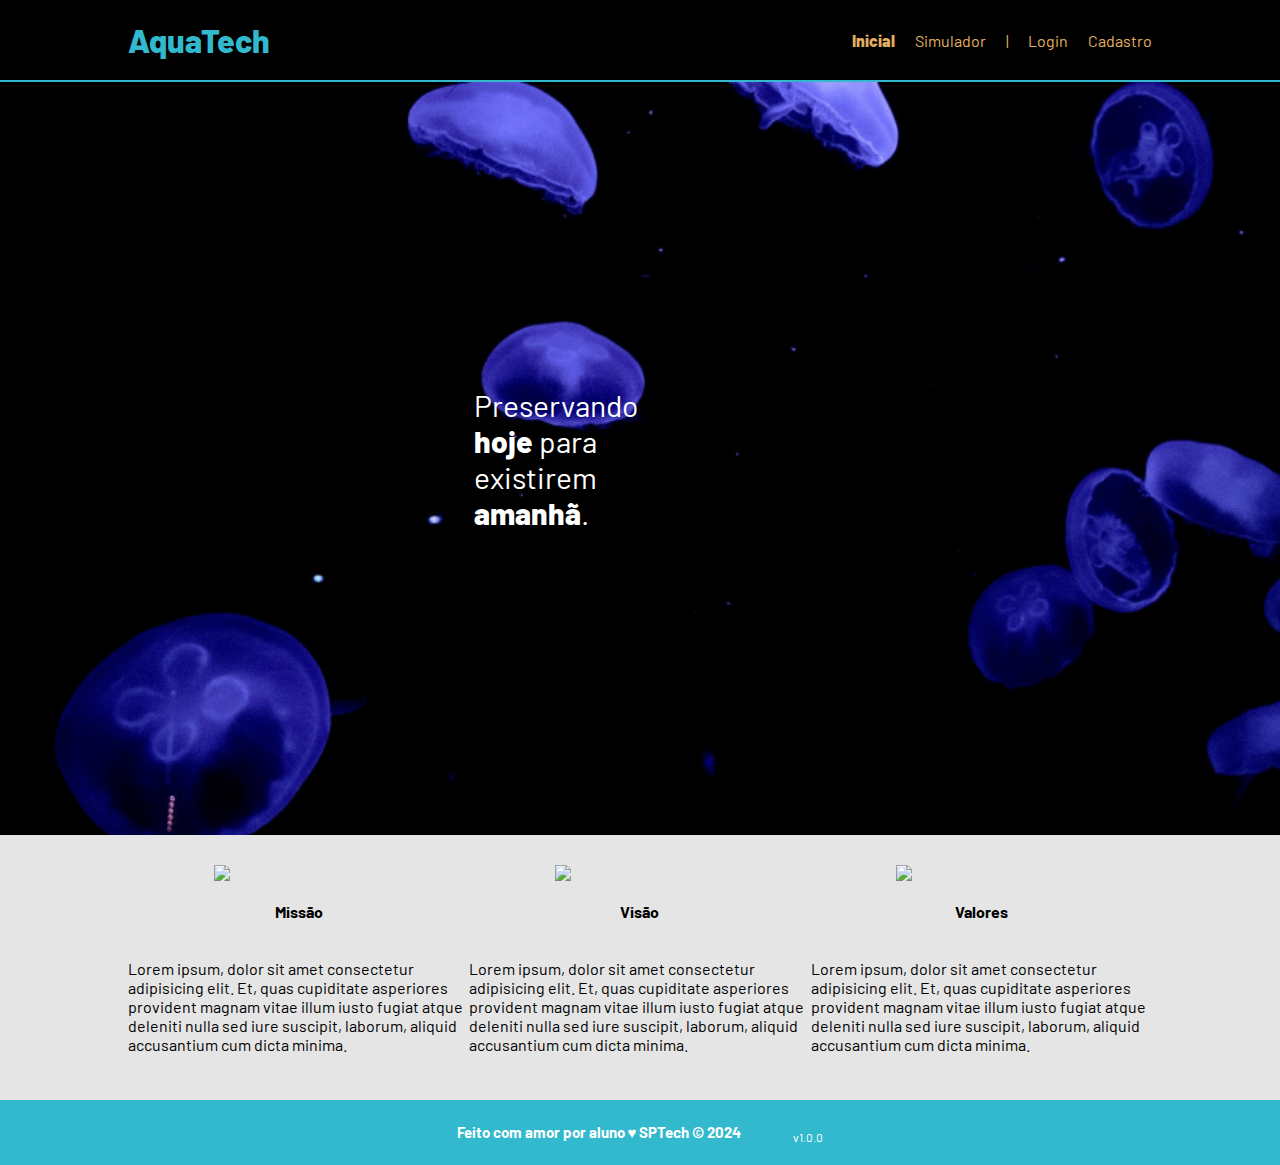
==== versão com css/index.html @ 52d305a3 "Adicionando exercicios prontos" ====
<!DOCTYPE html>
<html lang="en">

<head>
    <meta charset="UTF-8">
    <meta http-equiv="X-UA-Compatible" content="IE=edge">
    <meta name="viewport" content="width=device-width, initial-scale=1.0">

    <title>AquaTech | Página Inicial</title>

    <link rel="stylesheet" href="styles/style.css">
    <link rel="icon" href="assets/icon/favicon2.ico">
    <link rel="preconnect" href="https://fonts.gstatic.com">
</head>

<body>
    <div class="header">
      <div class="container">
        <h1 class="titulo">AquaTech</h1>
        <ul class="navbar">
          <li class="agora">
            <a href="#">Inicial</a>
          </li>
          <li>
            <a href="simulador.html">Simulador</a>
          </li>
          <li>|</li>
          <li>
            <a href="login.html">Login</a>
          </li>
          <li>
            <a href="cadastro.html">Cadastro</a>
          </li>
        </ul>
      </div>
    </div>
  
    <div class="banner">
      <div class="container">
        <p>Preservando <span><br>hoje</span> para <br>existirem <span> <br>amanhã</span>.</p>
      </div>
    </div>
  
    <div class="social">
      <div class="container">
        <div class="boxes">
          <div class="box">
            <img src="../public/assets/imgs/planet-earth_color.png">
            <h4>Missão</h4>
            <p>Lorem ipsum, dolor sit amet consectetur adipisicing elit. Et, quas cupiditate asperiores provident magnam
              vitae illum iusto fugiat atque deleniti nulla sed iure suscipit, laborum, aliquid accusantium cum dicta
              minima.</p>
          </div>
          <div class="box">
            <img src="../public/assets/imgs/lightbulb_color.png">
            <h4>Visão</h4>
            <p>Lorem ipsum, dolor sit amet consectetur adipisicing elit. Et, quas cupiditate asperiores provident magnam
              vitae illum iusto fugiat atque deleniti nulla sed iure suscipit, laborum, aliquid accusantium cum dicta
              minima.</p>
          </div>
          <div class="box">
            <img src="../public/assets/imgs/growth_color.png">
            <h4>Valores</h4>
            <p>Lorem ipsum, dolor sit amet consectetur adipisicing elit. Et, quas cupiditate asperiores provident magnam
              vitae illum iusto fugiat atque deleniti nulla sed iure suscipit, laborum, aliquid accusantium cum dicta
              minima.</p>
          </div>
        </div>
      </div>
    </div>
  
    <div class="footer">
      <div class="container">
        <h4>Feito com amor por aluno &hearts; SPTech &copy; 2024</h4>
        <span class="version">v1.0.0</span>
      </div>
    </div>
  </body>

</html>
---- versão com css/styles/style.css ----
/* Adicionar aqui toda a estilização criada para sua aplicação. */

@import url('https://fonts.googleapis.com/css2?family=Barlow:ital,wght@0,100;0,200;0,300;0,400;0,500;0,600;0,700;0,800;0,900;1,100;1,200;1,300;1,400;1,500;1,600;1,700;1,800;1,900&display=swap');

body {
    margin: 0;
    padding: 0;
    font-family: 'Barlow', sans-serif;
    background-color: black;
}

:root {  /*criando variaveis no css*/
    --tamanho-header: 80px; /*80 px torna fixo o tamanho da header*/
    --tamanho-banner: calc(100vh - var(--tamanho-header) - var(--tamanho-footer) - 2px); /*fazendo contas para o banner n pegar o header e footer, vh acompanha o tamanho da tela*/
    --tamanho-login: calc(100vh - var(--tamanho-header) - var(--tamanho-footer) - 2px);
    --tamanho-footer: 65px;
}

/* HEADER */

.header {
    height: var(--tamanho-header);
    border-bottom: 2px solid #32b9cd;
}

.container {
    display: flex;
    width: 80%;
    margin: auto;
    justify-content: center;
    align-items: center;

}

.header .container { /*quando se encontrarem terá essa estilização*/
    justify-content: space-between;
    align-items: center;
    height: 100%;
}

.header a {
    text-decoration: none;
    color: #e3b062;
}

.agora {/* estiliza o inicial no header */
    font-weight: 800; /*grossura da fonte*/
}

.navbar {
    width: 300px;
    display: flex; /*deixa flexivel, possibilita deixar os links lado a lado*/
    align-items: center;
    justify-content: space-between;
    list-style: none; /* tira a bolinha */
    color: #e3b062;
}

.titulo {
    color: #32b9cd;
    width: fit-content;
    font-weight: 800;
}

/* BODY */

.banner {
    height: var(--tamanho-banner);
    color: white;
    background-image: url('../assets/imgs/bg-jelly-fish-para-home.png');
    background-size: cover;
}

.banner .container {
    justify-content: center;
    align-items: center;
    height: 100%;
}

.banner .container p {
    margin-left: 180px;
    width: 50%;
    padding: 0;
    font-size: 30px;
}

.banner .container span {
    font-weight: 800;
    margin: 0;
}

.social {
    background-color: #e5e5e5;
    display: flex;
    justify-content: center;
    align-items: center;
}

.social .container .boxes{
    display: flex;
    justify-content: space-between;
    width: 100%;
    padding: 30px 0;
}

.box {
    display: flex;
    flex-direction: column;
    align-items: center;
}

.box img {
    width: 170px;
}

/* FOOTER */

.footer {
    background-color: #32b9cd;
    height: var(--tamanho-footer);
    color: #fff;
    display: flex;
    font-size: 15px;
}

.footer .container{
    justify-content: center;
    align-items: center;
}

.version {
    font-size: 12px;
}


/* LOGIN */

.login {
    display: flex;
    height: var(--tamanho-login);
    color: white;
    background: url(../assets/imgs/bg-jelly-fish-para_outras_pags.png);
}

.container .card{
    border-radius: 5px;
    align-items: center;
    background-color: #c8cecf;
    width: 500px;
    height: 250px;
}

.login .card h2 {
    color: #b7629d;
    text-align: center;
}

.formulario {
    text-align: center;
    color: #b7629d;
}

.campo {
    display: flex;
    font-size: 15px ;
    font-weight: 800;
    flex-direction: column;
    justify-content: center;
} 

span {
    text-align: left;
    margin-left: 52px;
    margin-top: 10px;
}

input {
    border-radius: 5px;
    border-color: aqua;
    border-bottom: 2px solid #32b9cd;
    margin-left: 50px;
    margin-right: 50px;
    height: 25px;
    text-align: center;
}

.botao {
    color: #fff;
    border-radius: 5px;
    border-color: #ed2a6e;
    background-color: #ed2a6e;
    margin-top: 15px;
    height: 25px;
    width: 80px;

}

.card-cadastro{
    border-radius: 5px;
    align-items: center;
    background-color: #c8cecf;
    width: 500px;
    height: 450px;
}
.login .card-cadastro h2 {
    color: #b7629d;
    text-align: center;
}
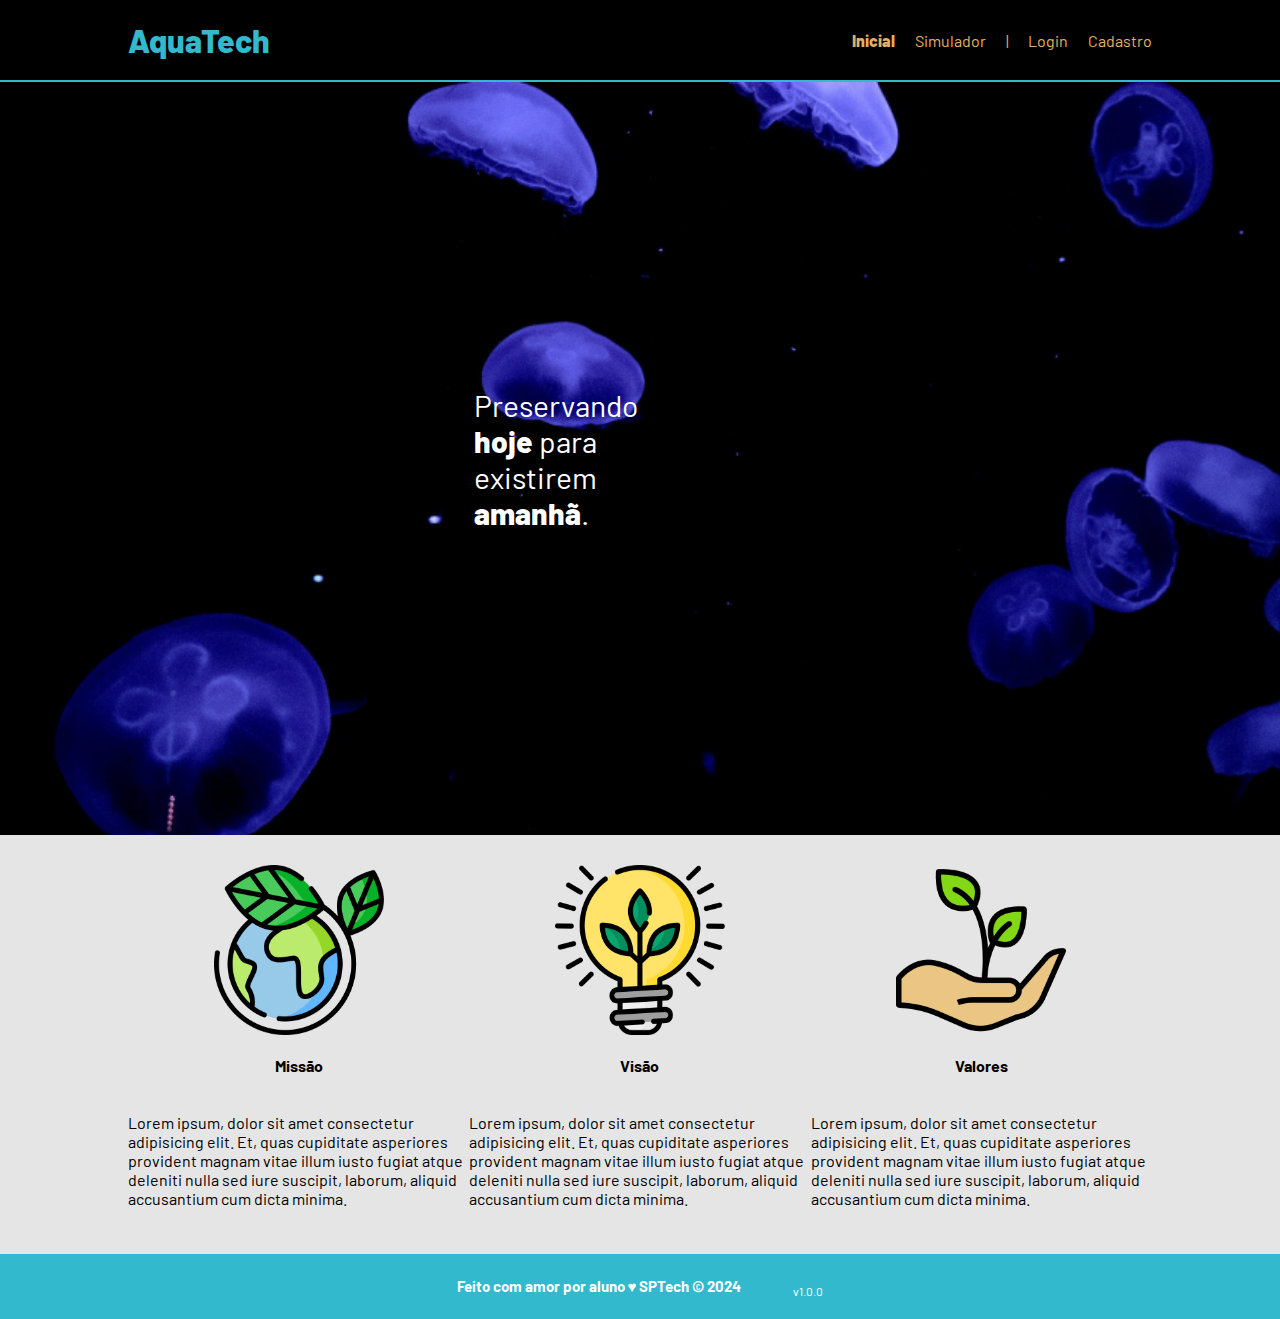
==== commit 16f69d17: "Melhorando o código" ====
--- a/versão com css/index.html
+++ b/versão com css/index.html
@@ -45,21 +45,21 @@
       <div class="container">
         <div class="boxes">
           <div class="box">
-            <img src="../public/assets/imgs/planet-earth_color.png">
+            <img src="../versão com css/assets/imgs/planet-earth_color.png">
             <h4>Missão</h4>
             <p>Lorem ipsum, dolor sit amet consectetur adipisicing elit. Et, quas cupiditate asperiores provident magnam
               vitae illum iusto fugiat atque deleniti nulla sed iure suscipit, laborum, aliquid accusantium cum dicta
               minima.</p>
           </div>
           <div class="box">
-            <img src="../public/assets/imgs/lightbulb_color.png">
+            <img src="../versão com css/assets/imgs/lightbulb_color.png">
             <h4>Visão</h4>
             <p>Lorem ipsum, dolor sit amet consectetur adipisicing elit. Et, quas cupiditate asperiores provident magnam
               vitae illum iusto fugiat atque deleniti nulla sed iure suscipit, laborum, aliquid accusantium cum dicta
               minima.</p>
           </div>
           <div class="box">
-            <img src="../public/assets/imgs/growth_color.png">
+            <img src="../versão com css/assets/imgs/growth_color.png">
             <h4>Valores</h4>
             <p>Lorem ipsum, dolor sit amet consectetur adipisicing elit. Et, quas cupiditate asperiores provident magnam
               vitae illum iusto fugiat atque deleniti nulla sed iure suscipit, laborum, aliquid accusantium cum dicta
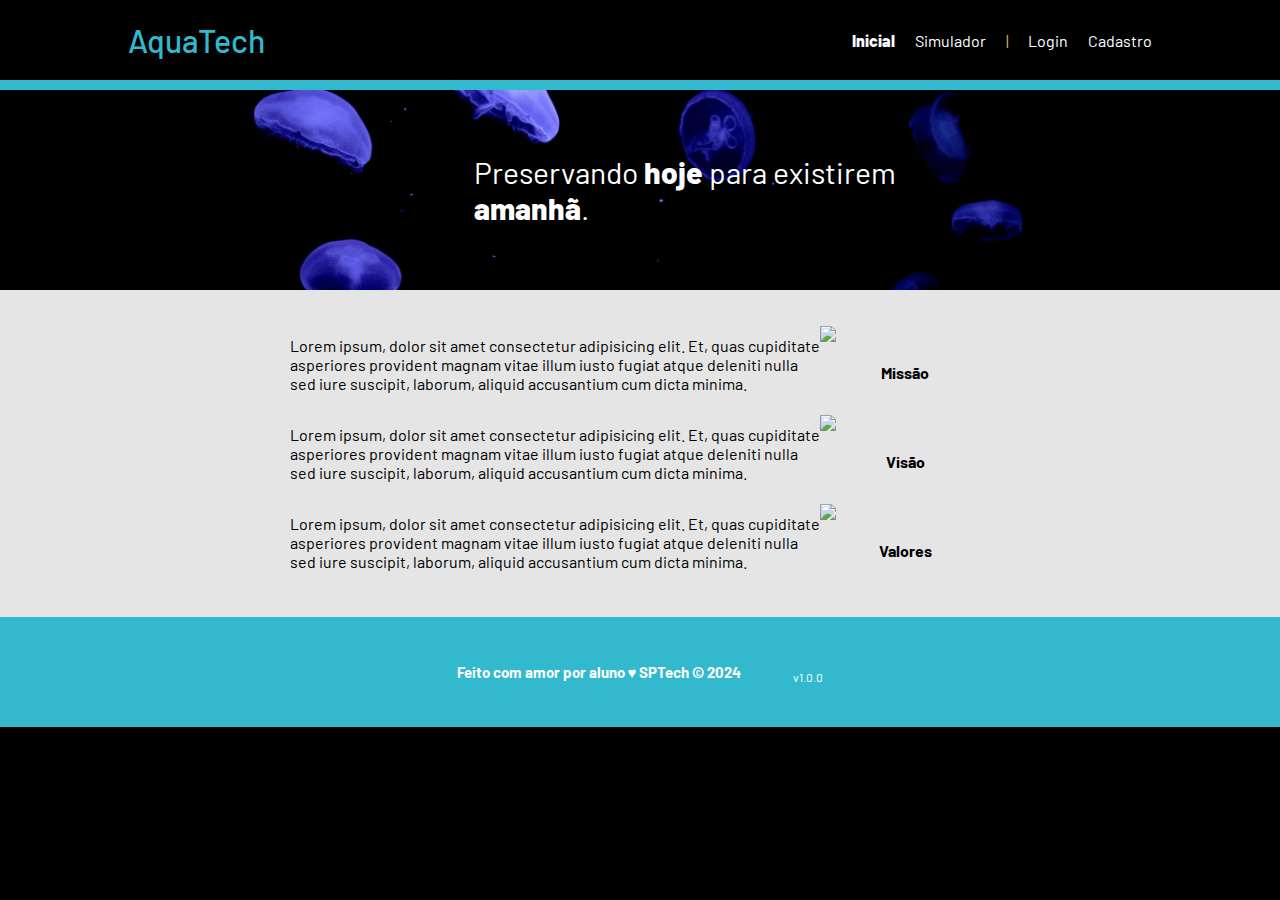
==== commit 133fa8c7: "Atualizações realizadas a pedido do cliente na tela inicial" ====
--- a/versão com css/index.html
+++ b/versão com css/index.html
@@ -37,7 +37,7 @@
   
     <div class="banner">
       <div class="container">
-        <p>Preservando <span><br>hoje</span> para <br>existirem <span> <br>amanhã</span>.</p>
+        <p>Preservando <span>hoje</span> para existirem <span> amanhã</span>.</p>
       </div>
     </div>
   
@@ -45,22 +45,28 @@
       <div class="container">
         <div class="boxes">
           <div class="box">
-            <img src="../versão com css/assets/imgs/planet-earth_color.png">
+            <div class="logo">
+            <img src="/assets/imgs/planet-earth_color.png">
             <h4>Missão</h4>
+          </div>
             <p>Lorem ipsum, dolor sit amet consectetur adipisicing elit. Et, quas cupiditate asperiores provident magnam
               vitae illum iusto fugiat atque deleniti nulla sed iure suscipit, laborum, aliquid accusantium cum dicta
               minima.</p>
           </div>
           <div class="box">
-            <img src="../versão com css/assets/imgs/lightbulb_color.png">
+            <div class="logo">
+            <img src="/assets/imgs/lightbulb_color.png">
             <h4>Visão</h4>
+          </div>
             <p>Lorem ipsum, dolor sit amet consectetur adipisicing elit. Et, quas cupiditate asperiores provident magnam
               vitae illum iusto fugiat atque deleniti nulla sed iure suscipit, laborum, aliquid accusantium cum dicta
               minima.</p>
           </div>
           <div class="box">
-            <img src="../versão com css/assets/imgs/growth_color.png">
+            <div class="logo">
+            <img src="/assets/imgs/growth_color.png">
             <h4>Valores</h4>
+          </div>
             <p>Lorem ipsum, dolor sit amet consectetur adipisicing elit. Et, quas cupiditate asperiores provident magnam
               vitae illum iusto fugiat atque deleniti nulla sed iure suscipit, laborum, aliquid accusantium cum dicta
               minima.</p>
--- a/versão com css/styles/style.css
+++ b/versão com css/styles/style.css
@@ -18,12 +18,12 @@
 
 /* HEADER */
 
-.header {
+.header { /*define o tamanho do header*/
     height: var(--tamanho-header);
-    border-bottom: 2px solid #32b9cd;
-}
-
-.container {
+    border-bottom: 10px solid #32b9cd;
+}
+
+.container { /*define como será os elementos dentro*/
     display: flex;
     width: 80%;
     margin: auto;
@@ -40,7 +40,7 @@
 
 .header a {
     text-decoration: none;
-    color: #e3b062;
+    color: #fff;
 }
 
 .agora {/* estiliza o inicial no header */
@@ -59,13 +59,13 @@
 .titulo {
     color: #32b9cd;
     width: fit-content;
-    font-weight: 800;
+    font-weight: 500;
 }
 
 /* BODY */
 
 .banner {
-    height: var(--tamanho-banner);
+    height: 200px;
     color: white;
     background-image: url('../assets/imgs/bg-jelly-fish-para-home.png');
     background-size: cover;
@@ -92,21 +92,36 @@
 .social {
     background-color: #e5e5e5;
     display: flex;
-    justify-content: center;
+    justify-content: space-between;
     align-items: center;
 }
 
 .social .container .boxes{
     display: flex;
+    flex-direction: column;
     justify-content: space-between;
     width: 100%;
     padding: 30px 0;
+    width: 700px;
+
 }
 
 .box {
     display: flex;
-    flex-direction: column;
-    align-items: center;
+    flex-direction: row;
+    flex-direction: row-reverse;
+    align-items: center;
+}
+
+.box .logo {
+    display: flex;
+    flex-direction: column;
+    align-items: center;
+} 
+
+.box h4 {
+    display: flex;
+    flex-direction: column;
 }
 
 .box img {
@@ -117,7 +132,7 @@
 
 .footer {
     background-color: #32b9cd;
-    height: var(--tamanho-footer);
+    height: 110px;
     color: #fff;
     display: flex;
     font-size: 15px;
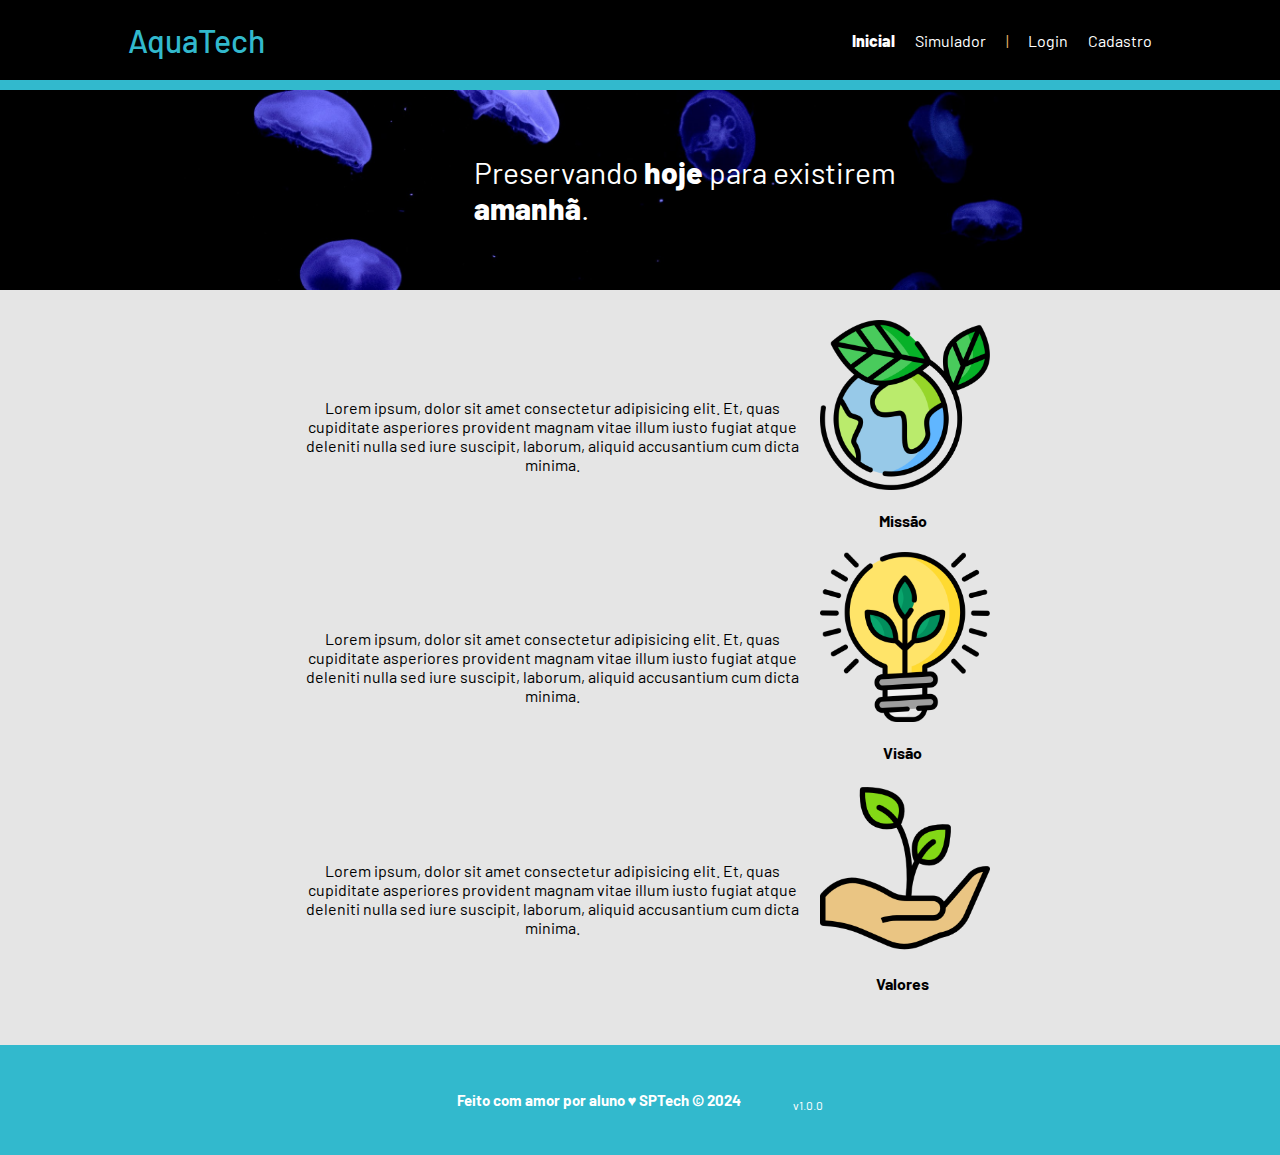
==== commit 97224630: "Atualizando de acordo com o que o cliente deseja" ====
--- a/versão com css/index.html
+++ b/versão com css/index.html
@@ -46,7 +46,7 @@
         <div class="boxes">
           <div class="box">
             <div class="logo">
-            <img src="/assets/imgs/planet-earth_color.png">
+            <img src="assets/imgs/planet-earth_color.png">
             <h4>Missão</h4>
           </div>
             <p>Lorem ipsum, dolor sit amet consectetur adipisicing elit. Et, quas cupiditate asperiores provident magnam
@@ -55,7 +55,7 @@
           </div>
           <div class="box">
             <div class="logo">
-            <img src="/assets/imgs/lightbulb_color.png">
+            <img src="assets/imgs/lightbulb_color.png">
             <h4>Visão</h4>
           </div>
             <p>Lorem ipsum, dolor sit amet consectetur adipisicing elit. Et, quas cupiditate asperiores provident magnam
@@ -64,7 +64,7 @@
           </div>
           <div class="box">
             <div class="logo">
-            <img src="/assets/imgs/growth_color.png">
+            <img src="assets/imgs/growth_color.png">
             <h4>Valores</h4>
           </div>
             <p>Lorem ipsum, dolor sit amet consectetur adipisicing elit. Et, quas cupiditate asperiores provident magnam
--- a/versão com css/styles/style.css
+++ b/versão com css/styles/style.css
@@ -108,7 +108,6 @@
 
 .box {
     display: flex;
-    flex-direction: row;
     flex-direction: row-reverse;
     align-items: center;
 }
@@ -126,6 +125,11 @@
 
 .box img {
     width: 170px;
+    margin-left: 5px;
+}
+
+.box p {
+    text-align: center;
 }
 
 /* FOOTER */
